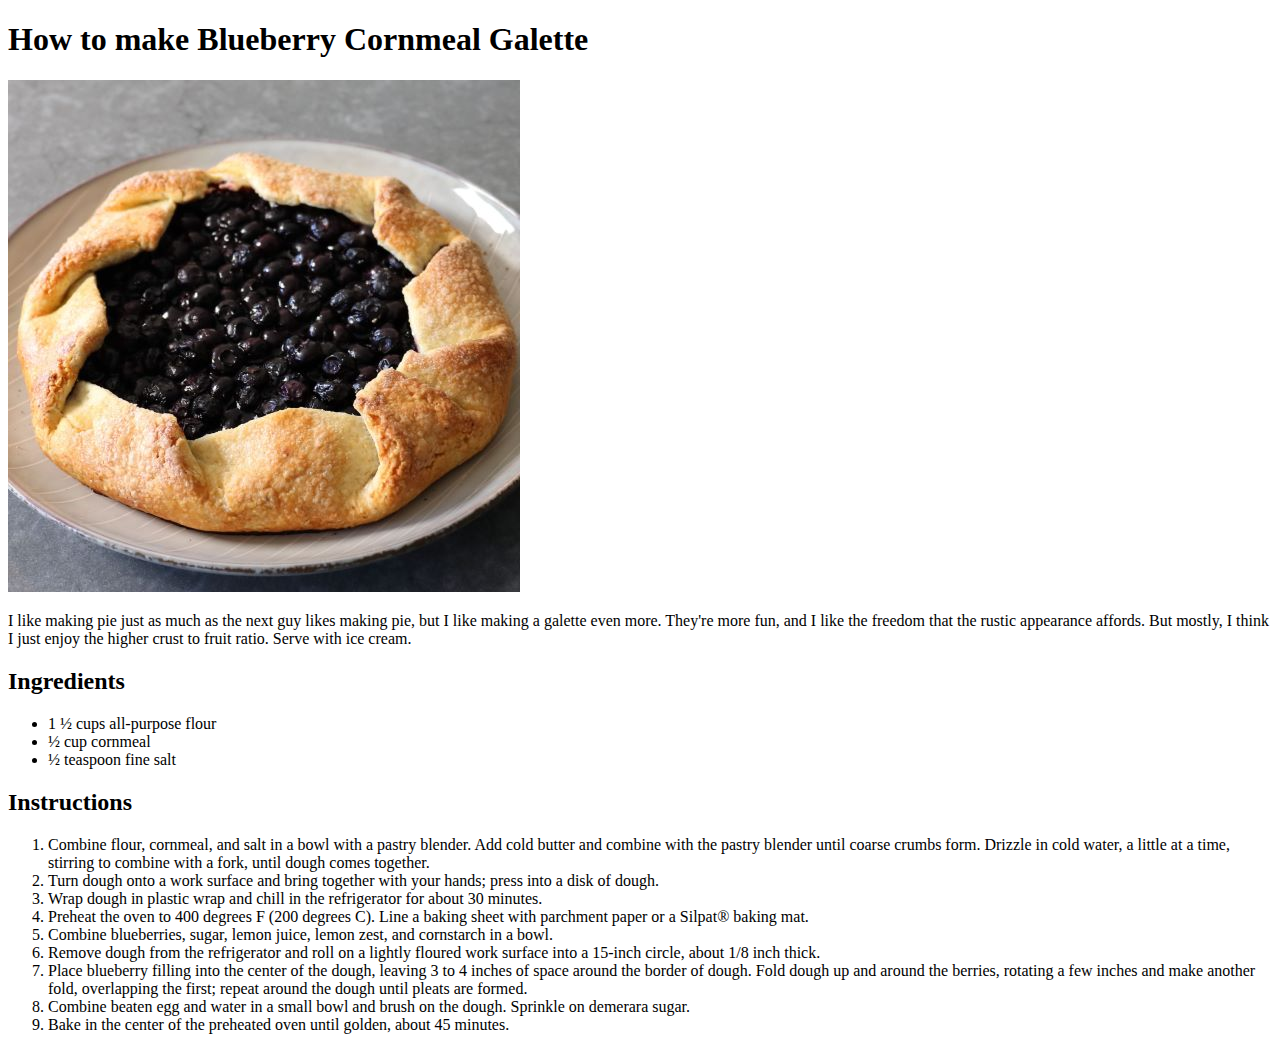
==== blueberry_cornmeal_galette.html @ f15dc89a "added blueberry cornmeal gallette recipe" ====
<!DOCTYPE html>
<html lang="en">
<head>
    <meta charset="UTF-8">
    <meta http-equiv="X-UA-Compatible" content="IE=edge">
    <meta name="viewport" content="width=device-width, initial-scale=1.0">
    <title>Document</title>
</head>
<body>
    <h1>How to make Blueberry Cornmeal Galette</h1>
    <img src="/images/Blueberry.jpg" alt="Blueberry cornmeal galette image">
    <p>I like making pie just as much as the next guy likes making pie, but I like making a galette even more. They're more fun, and I like the freedom that the rustic appearance affords. But mostly, I think I just enjoy the higher crust to fruit ratio. Serve with ice cream.</p>
    <h2>Ingredients</h2>
    <ul>
        <li>1 ½ cups all-purpose flour</li>
        <li>½ cup cornmeal</li>
        <li>½ teaspoon fine salt</li>
    </ul>
    <h2>Instructions</h2>
    <ol>
        <li>Combine flour, cornmeal, and salt in a bowl with a pastry blender. Add cold butter and combine with the pastry blender until coarse crumbs form. Drizzle in cold water, a little at a time, stirring to combine with a fork, until dough comes together.</li>
        <li>Turn dough onto a work surface and bring together with your hands; press into a disk of dough.</li>
        <li>Wrap dough in plastic wrap and chill in the refrigerator for about 30 minutes.
        </li>
        <li>Preheat the oven to 400 degrees F (200 degrees C). Line a baking sheet with parchment paper or a Silpat® baking mat.</li>
        <li>Combine blueberries, sugar, lemon juice, lemon zest, and cornstarch in a bowl.</li>
        <li>Remove dough from the refrigerator and roll on a lightly floured work surface into a 15-inch circle, about 1/8 inch thick.</li>
        <li>Place blueberry filling into the center of the dough, leaving 3 to 4 inches of space around the border of dough. Fold dough up and around the berries, rotating a few inches and make another fold, overlapping the first; repeat around the dough until pleats are formed.</li>
        <li>Combine beaten egg and water in a small bowl and brush on the dough. Sprinkle on demerara sugar.</li>
        <li>Bake in the center of the preheated oven until golden, about 45 minutes.</li>
    </ol>
</body>
</html>
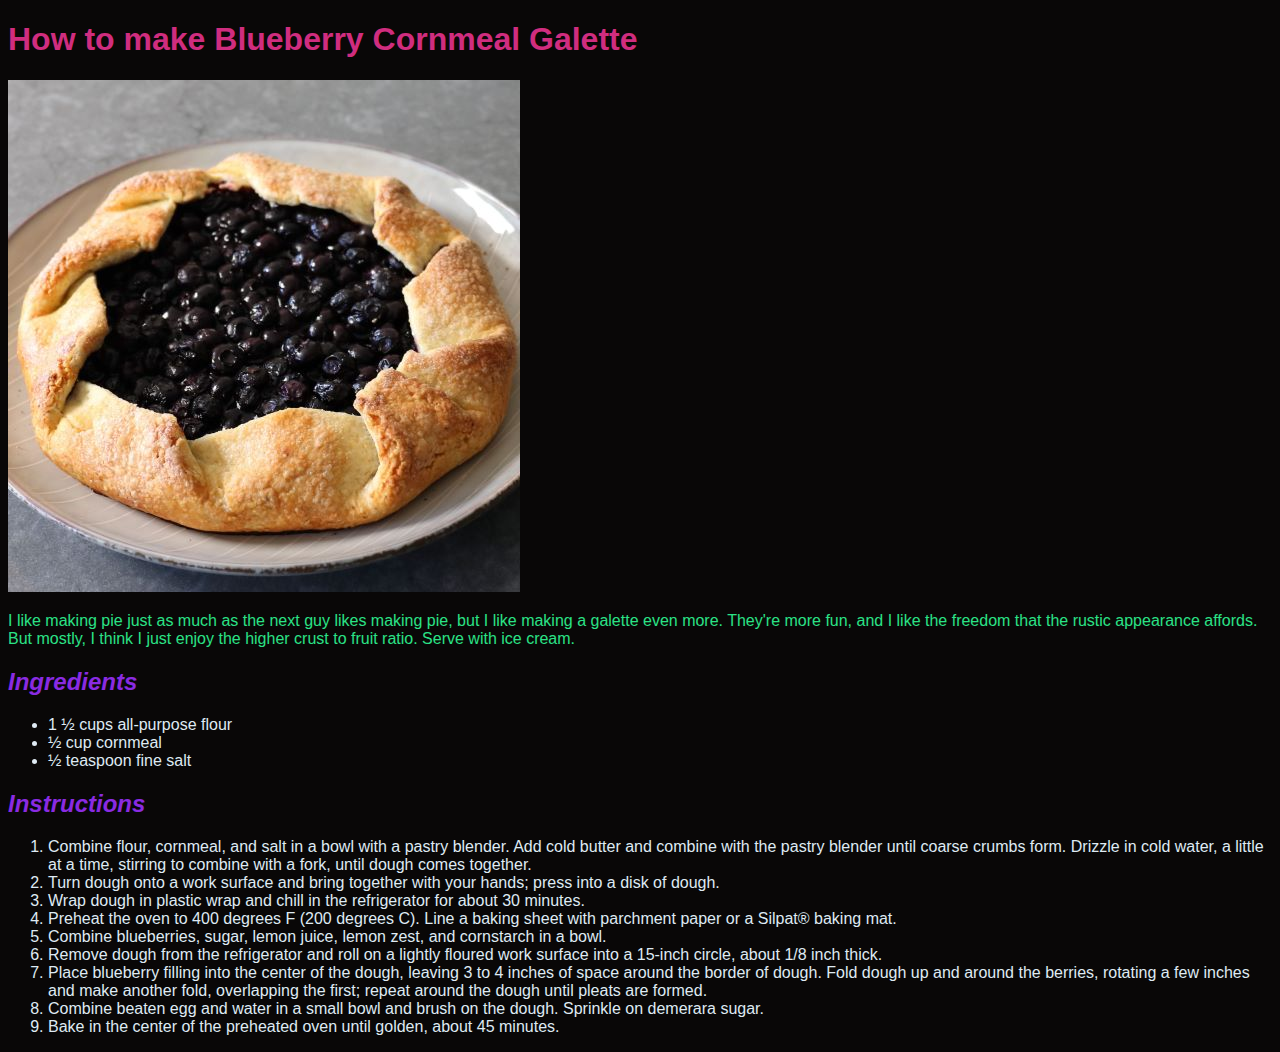
==== commit 622b8051: "added style.css and edited READ.md" ====
--- a/blueberry_cornmeal_galette.html
+++ b/blueberry_cornmeal_galette.html
@@ -1,15 +1,20 @@
 <!DOCTYPE html>
 <html lang="en">
+
 <head>
     <meta charset="UTF-8">
     <meta http-equiv="X-UA-Compatible" content="IE=edge">
     <meta name="viewport" content="width=device-width, initial-scale=1.0">
+    <link rel="stylesheet" href="style.css">
     <title>Document</title>
 </head>
+
 <body>
     <h1>How to make Blueberry Cornmeal Galette</h1>
     <img src="/images/Blueberry.jpg" alt="Blueberry cornmeal galette image">
-    <p>I like making pie just as much as the next guy likes making pie, but I like making a galette even more. They're more fun, and I like the freedom that the rustic appearance affords. But mostly, I think I just enjoy the higher crust to fruit ratio. Serve with ice cream.</p>
+    <p>I like making pie just as much as the next guy likes making pie, but I like making a galette even more. They're
+        more fun, and I like the freedom that the rustic appearance affords. But mostly, I think I just enjoy the higher
+        crust to fruit ratio. Serve with ice cream.</p>
     <h2>Ingredients</h2>
     <ul>
         <li>1 ½ cups all-purpose flour</li>
@@ -18,16 +23,23 @@
     </ul>
     <h2>Instructions</h2>
     <ol>
-        <li>Combine flour, cornmeal, and salt in a bowl with a pastry blender. Add cold butter and combine with the pastry blender until coarse crumbs form. Drizzle in cold water, a little at a time, stirring to combine with a fork, until dough comes together.</li>
+        <li>Combine flour, cornmeal, and salt in a bowl with a pastry blender. Add cold butter and combine with the
+            pastry blender until coarse crumbs form. Drizzle in cold water, a little at a time, stirring to combine with
+            a fork, until dough comes together.</li>
         <li>Turn dough onto a work surface and bring together with your hands; press into a disk of dough.</li>
         <li>Wrap dough in plastic wrap and chill in the refrigerator for about 30 minutes.
         </li>
-        <li>Preheat the oven to 400 degrees F (200 degrees C). Line a baking sheet with parchment paper or a Silpat® baking mat.</li>
+        <li>Preheat the oven to 400 degrees F (200 degrees C). Line a baking sheet with parchment paper or a Silpat®
+            baking mat.</li>
         <li>Combine blueberries, sugar, lemon juice, lemon zest, and cornstarch in a bowl.</li>
-        <li>Remove dough from the refrigerator and roll on a lightly floured work surface into a 15-inch circle, about 1/8 inch thick.</li>
-        <li>Place blueberry filling into the center of the dough, leaving 3 to 4 inches of space around the border of dough. Fold dough up and around the berries, rotating a few inches and make another fold, overlapping the first; repeat around the dough until pleats are formed.</li>
+        <li>Remove dough from the refrigerator and roll on a lightly floured work surface into a 15-inch circle, about
+            1/8 inch thick.</li>
+        <li>Place blueberry filling into the center of the dough, leaving 3 to 4 inches of space around the border of
+            dough. Fold dough up and around the berries, rotating a few inches and make another fold, overlapping the
+            first; repeat around the dough until pleats are formed.</li>
         <li>Combine beaten egg and water in a small bowl and brush on the dough. Sprinkle on demerara sugar.</li>
         <li>Bake in the center of the preheated oven until golden, about 45 minutes.</li>
     </ol>
 </body>
+
 </html>--- a/style.css
+++ b/style.css
@@ -0,0 +1,25 @@
+* {
+    font-family: Helvetica, sans-serif;
+    background-color: #090707;
+}
+
+h1 { 
+    color: #d02d7f;
+}
+
+h2  {
+    color: #8a2be2;
+    font-style: italic;
+}
+
+p {
+    color: #2be286;
+}
+
+li {
+    color: #dfeaf3;
+}
+
+.white-title {
+color: #ffffff;
+}